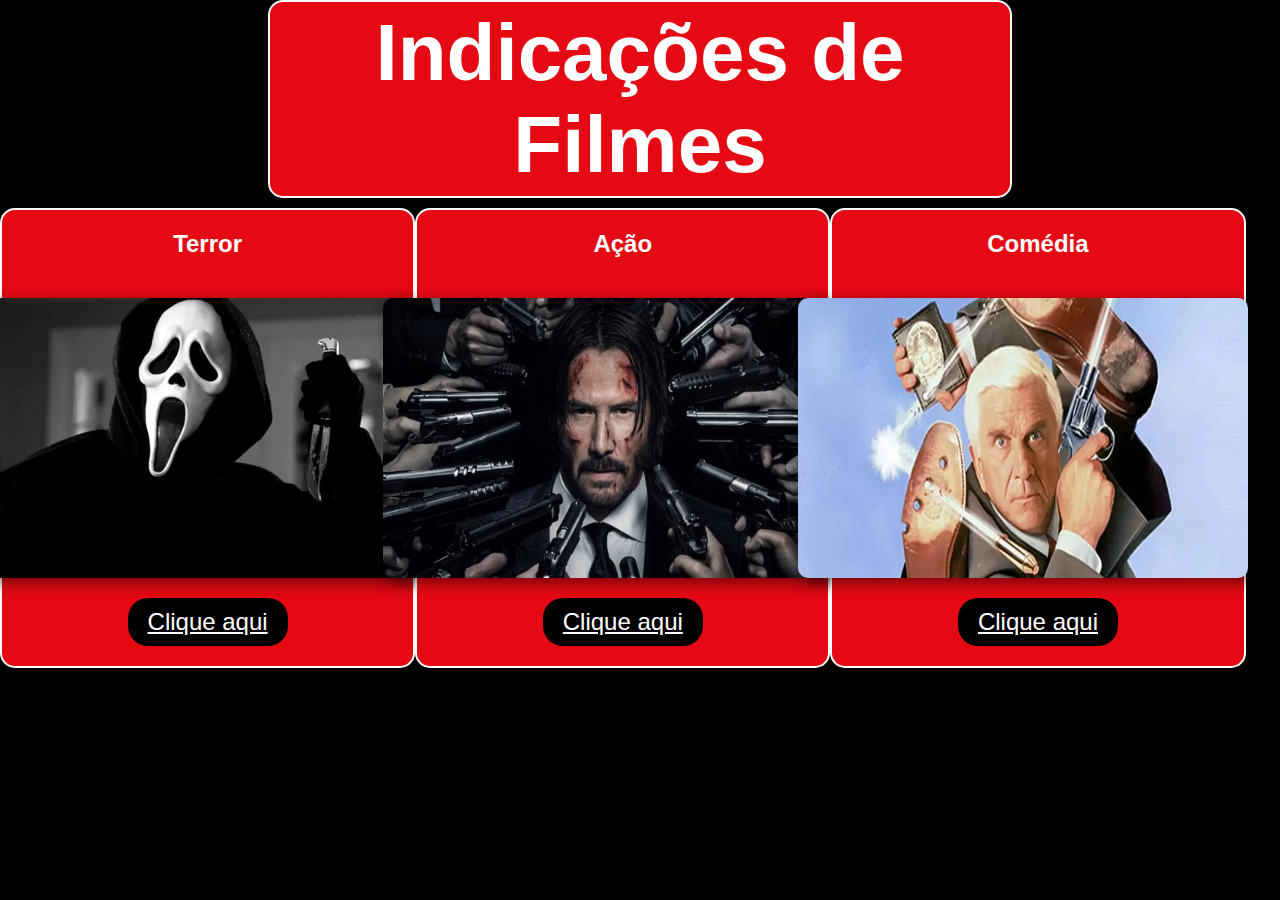
==== index.html @ 3718c852 "Update and rename pepipopo.html to index.html" ====
<!DOCTYPE html>
<html lang="pt-br">

<head>
    <meta charset="UTF-8">
    <meta name="viewport" content="width=device-width, initial-scale=1.0">
    <title>Indicações de Filme</title>
    <link rel="stylesheet" href="style.css">
    <link href="https://fonts.googleapis.com/css2?family=Bebas+Neue&display=swap" rel="stylesheet">
</head>

<body>
    
    <header justify-content =  "center "class="netflix-header" >
        <h1>Indicações de Filmes</h1>
    </header >
    
    <main class="painel">
        <div class="movie-item2">
            <h2>Terror</h2>
            <img src="terror.png" class="imageminicial">
            <a href="Filmes de Terror.html" target = "_blank" class = "botao">Clique aqui</a>
        </div>
              
        <div class="movie-item2">
            <h2>Ação</h2> 
            <img src="acao.png" class="imageminicial">
            <a href="FIlmes de Ação.html" target = "_blank" class = "botao">Clique aqui</a>
            
        </div>
        
        <div class="movie-item2">
            <h2>Comédia</h2>
            <img src="comedia.png" class="imageminicial">
            <a href="Filmes Comédia.html" target = "_blank" class = "botao">Clique aqui</a>
        </div>
    </main>

</body>

</html>
---- style.css ----
body {
    margin: 0;
    font-family: Arial, sans-serif;
    background-color: black;
    color: white;
    border-radius: 10px;
}


header {
    display: flex;
    font-size: 2.5rem;
    justify-content: center;
    padding : 5px 20px;
    border: 2px solid white;
    border-radius: 15px;
    background-color: #E50914;
    width: 700px;
    margin: 0 auto;
    text-align: center;
}
h1 {
    margin: 0;
}



.movie-list {
    list-style-type: none;
    padding: 0;
}

.botao {
    
        background-color: #000000; 
        color: #FFFFFF;
        border: none; 
        border-radius: 20px; 
        padding: 10px 20px; 
        font-size: 24px;        
        text-align: center; 
    
}

.movie-item {

    margin: 10px 0;
    display: flex;
    flex-direction:column;
    gap: 20px;
    background: #E50914;
    padding: 20px;
    border: 2px solid white;
    border-radius: 15px;
}
.movie-item2 {

    margin: 10px 0;
    height: 70%;
    width: 29%;
    display: flex;
    flex-direction:column;
    gap: 20px;
    background: #E50914;
    padding: 20px;
    border: 2px solid white;
    border-radius: 15px;
    align-items:center;
}


.movie-item h2 {
    margin-top: 0;
    text-align: center;
}
.movie-item2 h2 {
    margin-top: 0;
    text-align: center;
}


.movie-item p {
    margin: 5px 0 0;
}


.imagem-filme {
    margin-right: 30px;
    width: 450px;
    height: auto;
    border-radius: 10px; 
    padding: 30;
    box-shadow: 5px 5px 15px rgba(0, 0, 0, 0.5);
}
.imagem-filme2 {
    margin-right: 30px;
    width: auto;
    height: 450px;
    border-radius: 10px; 
    padding: 30;
    box-shadow: 5px 5px 15px rgba(0, 0, 0, 0.5);
}

div {
    display: flex ;
}

.icones {
    width: 70px;
    display: flex ;
    border-radius: 10px; 
}
.textogrande {
font-size:  20px;
font-weight: 500 ;

}

.painel{
    display: flex;
    flex-direction: row;
}
.imageminicial{
    margin-right: 30px;
    width: 450px;
    height: 280px;
    border-radius: 10px; 
    padding: 30;
    box-shadow: 5px 5px 15px rgba(0, 0, 0, 0.5);


}
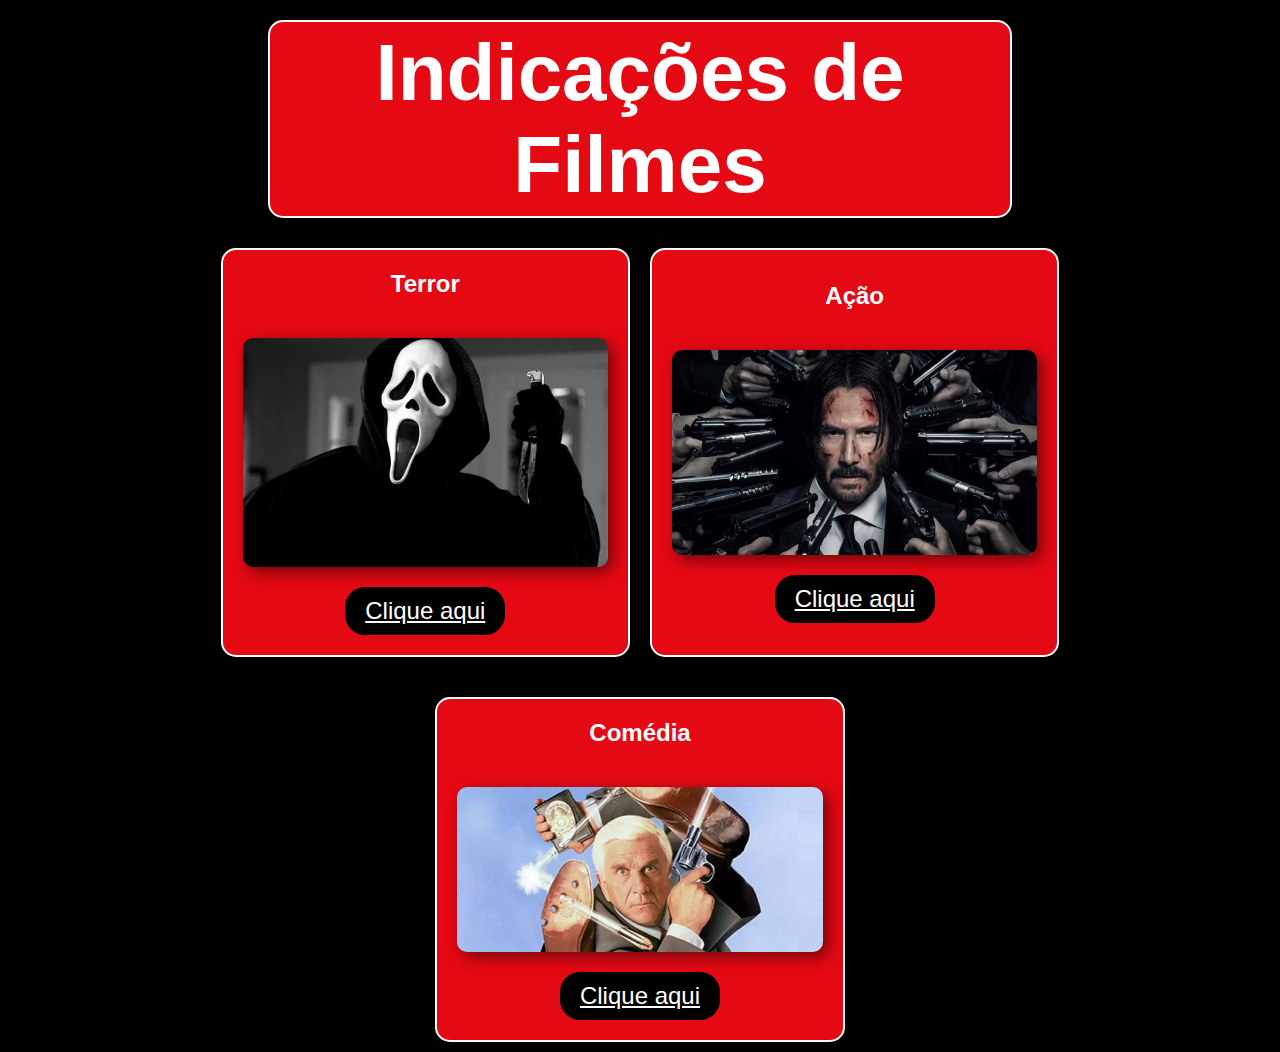
==== commit d8e30a5f: "Update index.html" ====
--- a/index.html
+++ b/index.html
@@ -11,28 +11,27 @@
 
 <body>
     
-    <header justify-content =  "center "class="netflix-header" >
+    <header class="netflix-header">
         <h1>Indicações de Filmes</h1>
-    </header >
+    </header>
     
     <main class="painel">
         <div class="movie-item2">
             <h2>Terror</h2>
-            <img src="terror.png" class="imageminicial">
-            <a href="Filmes de Terror.html" target = "_blank" class = "botao">Clique aqui</a>
+            <img src="terror.png" alt="Imagem do gênero Terror" class="imageminicial">
+            <a href="Filmes de Terror.html" target="_blank" class="botao">Clique aqui</a>
         </div>
               
         <div class="movie-item2">
-            <h2>Ação</h2> 
-            <img src="acao.png" class="imageminicial">
-            <a href="FIlmes de Ação.html" target = "_blank" class = "botao">Clique aqui</a>
-            
+            <h2>Ação</h2>
+            <img src="acao.png" alt="Imagem do gênero Ação" class="imageminicial">
+            <a href="FIlmes de Ação.html" target="_blank" class="botao">Clique aqui</a>
         </div>
         
         <div class="movie-item2">
             <h2>Comédia</h2>
-            <img src="comedia.png" class="imageminicial">
-            <a href="Filmes Comédia.html" target = "_blank" class = "botao">Clique aqui</a>
+            <img src="comedia.png" alt="Imagem do gênero Comédia" class="imageminicial">
+            <a href="Filmes Comédia.html" target="_blank" class="botao">Clique aqui</a>
         </div>
     </main>
 
--- a/style.css
+++ b/style.css
@@ -4,26 +4,25 @@
     background-color: black;
     color: white;
     border-radius: 10px;
+    padding: 0 10px; /* Para evitar que o conteúdo encoste nas bordas da tela */
 }
-
 
 header {
     display: flex;
     font-size: 2.5rem;
     justify-content: center;
-    padding : 5px 20px;
+    padding: 5px 20px;
     border: 2px solid white;
     border-radius: 15px;
     background-color: #E50914;
-    width: 700px;
-    margin: 0 auto;
+    max-width: 700px; /* Alterado para max-width */
+    margin: 20px auto; /* Margin ajustado para um espaçamento superior */
     text-align: center;
 }
+
 h1 {
     margin: 0;
 }
-
-
 
 .movie-list {
     list-style-type: none;
@@ -31,102 +30,108 @@
 }
 
 .botao {
-    
-        background-color: #000000; 
-        color: #FFFFFF;
-        border: none; 
-        border-radius: 20px; 
-        padding: 10px 20px; 
-        font-size: 24px;        
-        text-align: center; 
-    
+    background-color: #000000; 
+    color: #FFFFFF;
+    border: none; 
+    border-radius: 20px; 
+    padding: 10px 20px; 
+    font-size: 24px;        
+    text-align: center;
+    cursor: pointer; /* Adicionado para indicar que é clicável */
+    transition: background-color 0.3s ease; /* Para um efeito suave ao passar o mouse */
+}
+
+.botao:hover {
+    background-color: #333333; /* Cor alterada ao passar o mouse */
 }
 
 .movie-item {
-
     margin: 10px 0;
     display: flex;
-    flex-direction:column;
+    flex-direction: column;
     gap: 20px;
     background: #E50914;
     padding: 20px;
     border: 2px solid white;
     border-radius: 15px;
 }
+
 .movie-item2 {
-
     margin: 10px 0;
-    height: 70%;
-    width: 29%;
+    width: 100%;
+    max-width: 29%; /* Máximo de 29% da largura */
     display: flex;
-    flex-direction:column;
+    flex-direction: column;
     gap: 20px;
     background: #E50914;
     padding: 20px;
     border: 2px solid white;
     border-radius: 15px;
-    align-items:center;
+    align-items: center;
 }
 
-
-.movie-item h2 {
+.movie-item h2, .movie-item2 h2 {
     margin-top: 0;
     text-align: center;
 }
-.movie-item2 h2 {
-    margin-top: 0;
-    text-align: center;
-}
-
 
 .movie-item p {
     margin: 5px 0 0;
 }
 
-
-.imagem-filme {
-    margin-right: 30px;
-    width: 450px;
+.imagem-filme, .imagem-filme2, .imageminicial {
+    width: 100%;
     height: auto;
-    border-radius: 10px; 
-    padding: 30;
-    box-shadow: 5px 5px 15px rgba(0, 0, 0, 0.5);
-}
-.imagem-filme2 {
-    margin-right: 30px;
-    width: auto;
-    height: 450px;
-    border-radius: 10px; 
-    padding: 30;
+    border-radius: 10px;
     box-shadow: 5px 5px 15px rgba(0, 0, 0, 0.5);
 }
 
 div {
-    display: flex ;
+    display: flex;
+    flex-wrap: wrap; /* Adicionado para melhor ajuste de layout em telas menores */
+    justify-content: center; /* Centraliza o conteúdo */
 }
 
 .icones {
     width: 70px;
-    display: flex ;
-    border-radius: 10px; 
-}
-.textogrande {
-font-size:  20px;
-font-weight: 500 ;
-
+    border-radius: 10px;
 }
 
-.painel{
+.textogrande {
+    font-size: 20px;
+    font-weight: 500;
+}
+
+.painel {
     display: flex;
-    flex-direction: row;
+    flex-wrap: wrap; /* Flexível para adaptação */
+    gap: 20px; /* Espaçamento entre os itens */
+    justify-content: center; /* Centraliza o painel */
 }
-.imageminicial{
-    margin-right: 30px;
-    width: 450px;
-    height: 280px;
-    border-radius: 10px; 
-    padding: 30;
-    box-shadow: 5px 5px 15px rgba(0, 0, 0, 0.5);
 
+@media (max-width: 768px) {
+    header {
+        font-size: 2rem;
+        padding: 10px;
+        max-width: 100%; /* Ajusta o header para 100% da largura */
+    }
 
-}+    .movie-item2 {
+        max-width: 45%; /* Altera o tamanho dos itens em telas médias */
+    }
+
+    .imageminicial {
+        width: 100%; /* Ajusta a imagem para 100% da largura disponível */
+    }
+}
+
+@media (max-width: 480px) {
+    .movie-item2 {
+        max-width: 100%; /* Itens ocupam toda a largura disponível em telas pequenas */
+    }
+
+    .botao {
+        font-size: 18px; /* Fonte menor para botões em telas pequenas */
+        padding: 8px 16px; /* Padding ajustado */
+    }
+}
